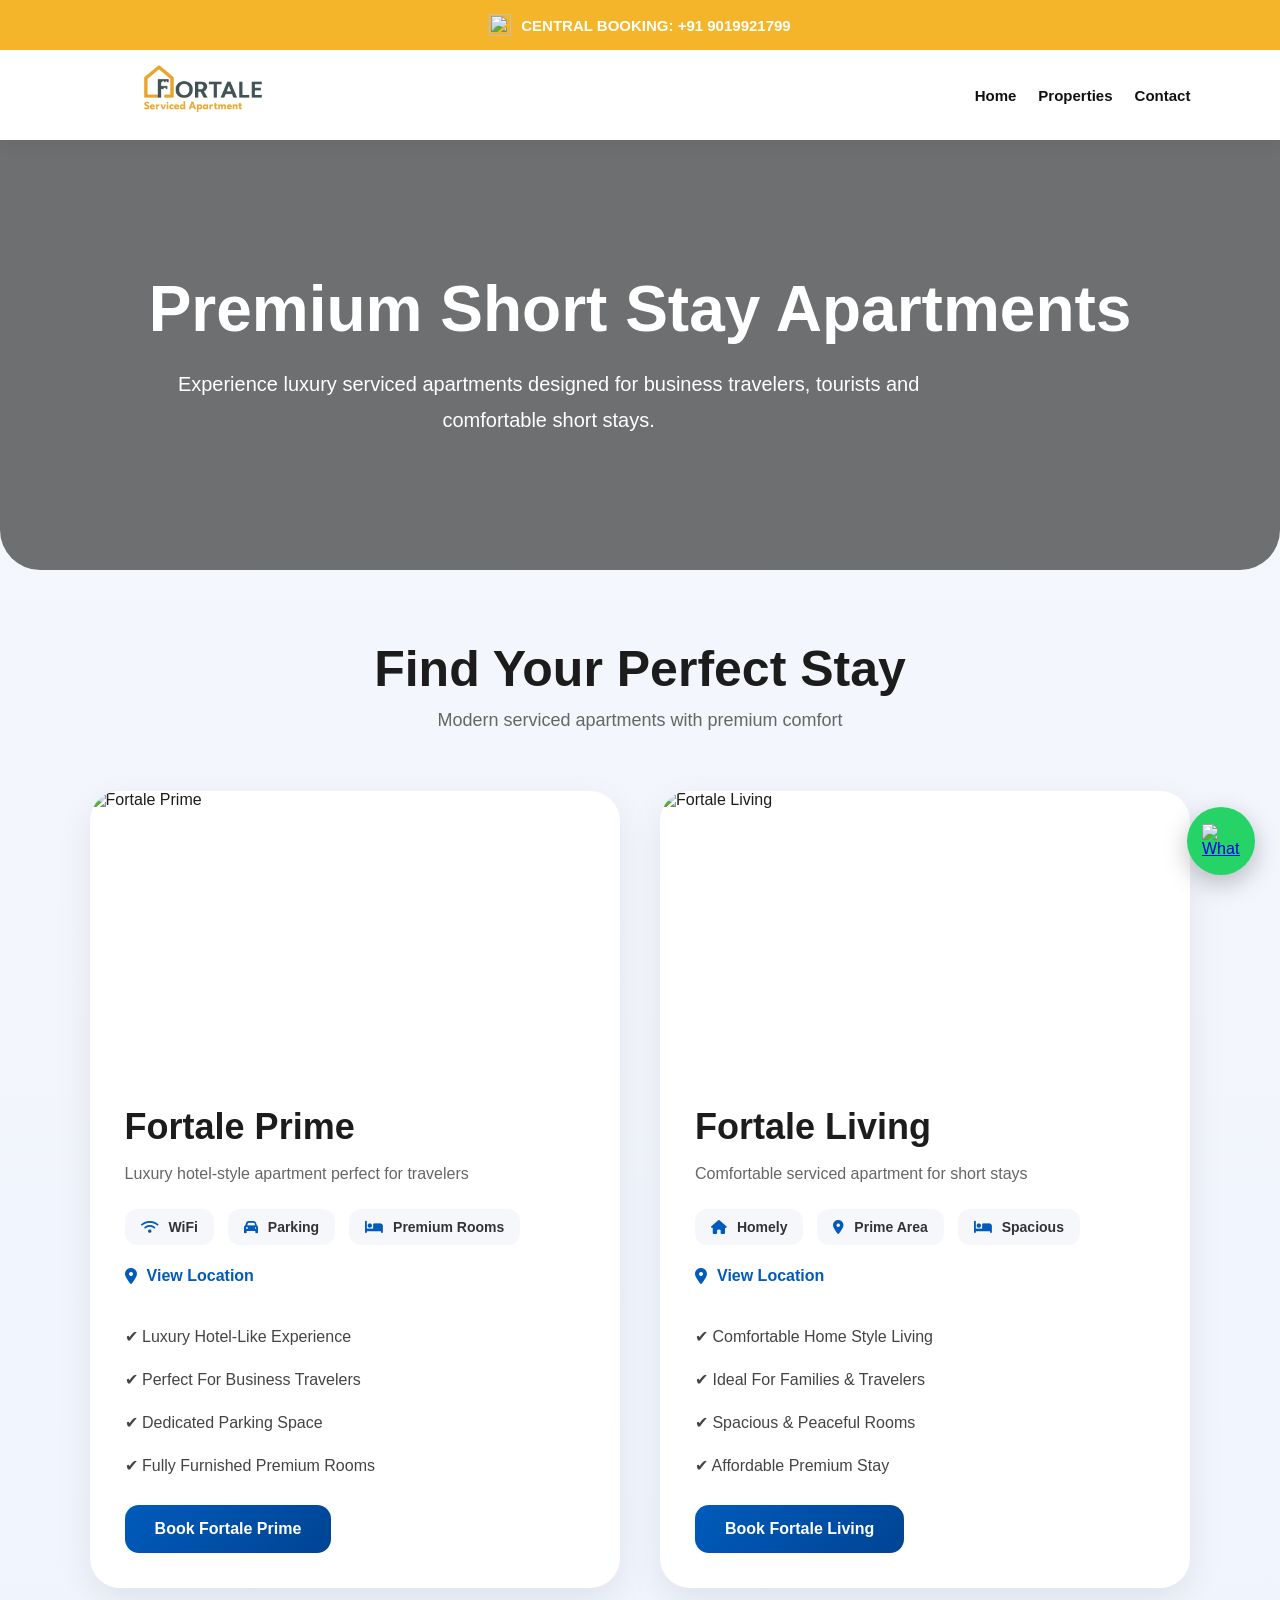
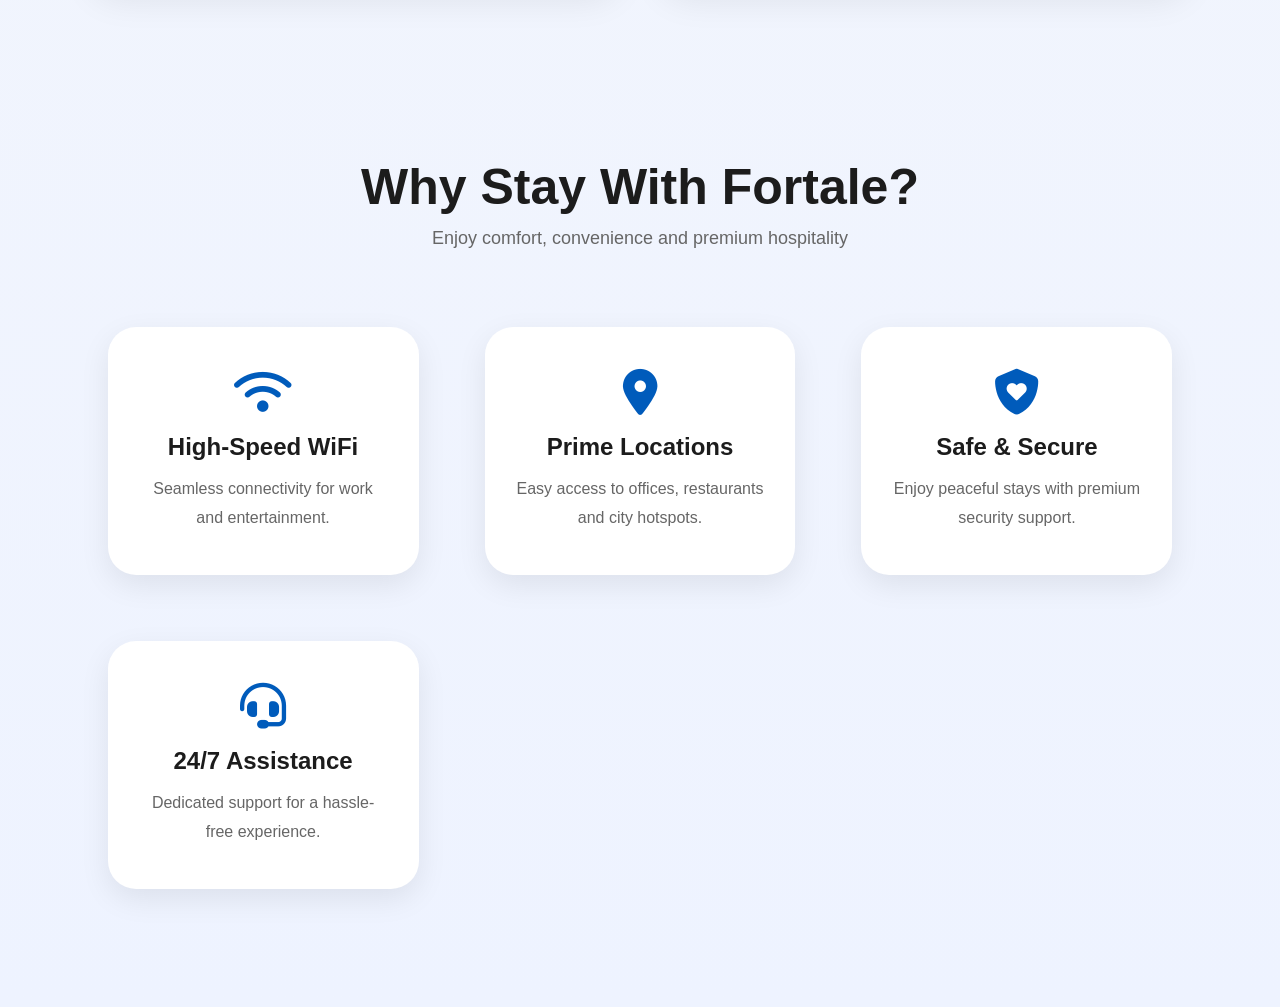
==== shortstay.html @ ef76b2bb "Add files via upload" ====
<!DOCTYPE html>
<html lang="en">

<head>

  <meta charset="UTF-8">

  <meta name="viewport" content="width=device-width, initial-scale=1.0">

  <title>Short Stay | Fortale</title>

  <link rel="stylesheet" href="style.css?v=1000">

  <!-- Font Awesome -->
  <link rel="stylesheet"
    href="https://cdnjs.cloudflare.com/ajax/libs/font-awesome/6.5.1/css/all.min.css">

</head>

<body>

  <!-- TOPBAR -->

  <div class="topbar">

    <a href="https://wa.me/919019921799"
      target="_blank"
      class="whatsapp-link">

      <img
        src="https://upload.wikimedia.org/wikipedia/commons/6/6b/WhatsApp.svg"
        class="whatsapp-logo">

      <span>CENTRAL BOOKING: +91 9019921799</span>

    </a>

  </div>

  <!-- NAVBAR -->

  <nav class="navbar">

    <img src="Fortale.png" class="logo">

    <div class="nav-links">

      <a href="index.html">Home</a>

      <a href="index.html#properties">Properties</a>

      <a href="index.html#contact">Contact</a>

    </div>

  </nav>

  <!-- HERO SECTION -->

  <section class="longstay-hero shortstay-hero">

    <div class="hero-overlay"></div>

    <div class="hero-content">

      <h1>Premium Short Stay Apartments</h1>

      <p>
        Experience luxury serviced apartments designed for
        business travelers, tourists and comfortable short stays.
      </p>

    </div>

  </section>

  <!-- STAY PAGE -->

  <section class="stay-page">

    <div class="section-title">

      <h2>Find Your Perfect Stay</h2>

      <p>Modern serviced apartments with premium comfort</p>

    </div>

    <div class="booking-grid">

      <!-- FORTALE PRIME -->

      <div class="booking-card">

        <div class="card-image">

          <img
            src="https://images.unsplash.com/photo-1505693416388-ac5ce068fe85?q=80&w=1200&auto=format&fit=crop"
            alt="Fortale Prime">

        </div>

        <div class="card-content">

          <h2>Fortale Prime</h2>

          <p class="card-subtitle">
            Luxury hotel-style apartment perfect for travelers
          </p>

          <div class="property-icons">

            <span><i class="fa-solid fa-wifi"></i> WiFi</span>

            <span><i class="fa-solid fa-car"></i> Parking</span>

            <span><i class="fa-solid fa-bed"></i> Premium Rooms</span>

          </div>

          <a href="https://maps.app.goo.gl/yj6FFEC5cQCaTTVe6"
            target="_blank"
            class="location-link">

            <i class="fa-solid fa-location-dot"></i>

            View Location

          </a>

          <ul class="feature-list">

            <li>✔ Luxury Hotel-Like Experience</li>

            <li>✔ Perfect For Business Travelers</li>

            <li>✔ Dedicated Parking Space</li>

            <li>✔ Fully Furnished Premium Rooms</li>

          </ul>

          <a href="https://tinyurl.com/pxerwtt9"
            target="_blank"
            class="book-btn">

            Book Fortale Prime

          </a>

        </div>

      </div>

      <!-- FORTALE LIVING -->

      <div class="booking-card">

        <div class="card-image">

          <img
            src="https://images.unsplash.com/photo-1494526585095-c41746248156?q=80&w=1200&auto=format&fit=crop"
            alt="Fortale Living">

        </div>

        <div class="card-content">

          <h2>Fortale Living</h2>

          <p class="card-subtitle">
            Comfortable serviced apartment for short stays
          </p>

          <div class="property-icons">

            <span><i class="fa-solid fa-house"></i> Homely</span>

            <span><i class="fa-solid fa-location-dot"></i> Prime Area</span>

            <span><i class="fa-solid fa-bed"></i> Spacious</span>

          </div>

          <a href="https://maps.app.goo.gl/A3HKfPUp4jSN3Z3t7"
            target="_blank"
            class="location-link">

            <i class="fa-solid fa-location-dot"></i>

            View Location

          </a>

          <ul class="feature-list">

            <li>✔ Comfortable Home Style Living</li>

            <li>✔ Ideal For Families & Travelers</li>

            <li>✔ Spacious & Peaceful Rooms</li>

            <li>✔ Affordable Premium Stay</li>

          </ul>

          <a href="https://shorturl.at/ClvPi"
            target="_blank"
            class="book-btn">

            Book Fortale Living

          </a>

        </div>

      </div>

    </div>

  </section>

  <!-- WHY CHOOSE -->

  <section class="why-section">

    <div class="section-title">

      <h2>Why Stay With Fortale?</h2>

      <p>Enjoy comfort, convenience and premium hospitality</p>

    </div>

    <div class="why-grid">

      <div class="why-box">

        <i class="fa-solid fa-wifi"></i>

        <h3>High-Speed WiFi</h3>

        <p>Seamless connectivity for work and entertainment.</p>

      </div>

      <div class="why-box">

        <i class="fa-solid fa-location-dot"></i>

        <h3>Prime Locations</h3>

        <p>Easy access to offices, restaurants and city hotspots.</p>

      </div>

      <div class="why-box">

        <i class="fa-solid fa-shield-heart"></i>

        <h3>Safe & Secure</h3>

        <p>Enjoy peaceful stays with premium security support.</p>

      </div>

      <div class="why-box">

        <i class="fa-solid fa-headset"></i>

        <h3>24/7 Assistance</h3>

        <p>Dedicated support for a hassle-free experience.</p>

      </div>

    </div>

  </section>

  <!-- FLOATING WHATSAPP -->

  <a href="https://wa.me/919019921799"
    class="floating-whatsapp"
    target="_blank">

    <img
      src="https://upload.wikimedia.org/wikipedia/commons/6/6b/WhatsApp.svg"
      alt="WhatsApp">

  </a>

</body>

</html>
---- style.css ----
*{
  margin:0;
  padding:0;
  box-sizing:border-box;
  font-family:'Poppins',sans-serif;
}

html{
  scroll-behavior:smooth;
  -webkit-text-size-adjust:100%;
}

body{
  background:linear-gradient(to bottom,#f5f7fb,#eef3ff);
  overflow-x:hidden;
  color:#1c1c1c;
  padding-top:140px;
}

/* TOPBAR */

.topbar{
  position:fixed;
  top:0;
  left:0;
  width:100%;
  height:50px;
  background:#f4b52a;
  display:flex;
  justify-content:center;
  align-items:center;
  padding:0 20px;
  z-index:1100;
}

.whatsapp-link{
  display:flex;
  align-items:center;
  gap:10px;
  text-decoration:none;
  color:white;
  font-weight:600;
  font-size:15px;
}

.whatsapp-logo{
  width:22px;
  height:22px;
}

/* NAVBAR */

.navbar{
  width:100%;
  height:90px;
  display:flex;
  justify-content:space-between;
  align-items:center;
  padding:0 7%;
  position:fixed;
  top:50px;
  left:0;
  background:rgba(255,255,255,0.96);
  backdrop-filter:blur(14px);
  z-index:1000;
  box-shadow:0 4px 18px rgba(0,0,0,0.06);
}

.logo{
  width:240px;
  height:auto;
}

.nav-links{
  display:flex;
  align-items:center;
  gap:22px;
  flex-wrap:wrap;
}

.nav-links a{
  text-decoration:none;
  color:#111;
  font-size:15px;
  font-weight:600;
  transition:0.3s ease;
  position:relative;
}

.nav-links a::after{
  content:'';
  position:absolute;
  bottom:-6px;
  left:0;
  width:0;
  height:2px;
  background:#f4b52a;
  transition:0.3s ease;
}

.nav-links a:hover::after{
  width:100%;
}

.nav-links a:hover{
  color:#f4b52a;
}

/* HERO */

.hero{
  padding:50px 9% 40px;
}

.stay-section{
  display:flex;
  justify-content:center;
  align-items:center;
  gap:65px;
  max-width:1250px;
  margin:40px auto 0;
}

.stay-card{
  width:100%;
  max-width:500px;
  min-height:300px;
  padding:38px;
  border-radius:32px;
  color:white;
  position:relative;
  overflow:hidden;
  box-shadow:0 12px 35px rgba(0,0,0,0.12);
  transition:0.4s ease;
}

.stay-card:hover{
  transform:translateY(-10px) scale(1.02);
  box-shadow:0 20px 50px rgba(0,0,0,0.18);
}

.orange{
  background:linear-gradient(135deg,#f4b52a,#e09b00);
}

.yellow{
  background:linear-gradient(135deg,#005bbb,#003d80);
}

.stay-card::before{
  content:'';
  position:absolute;
  width:260px;
  height:260px;
  border-radius:50%;
  background:rgba(255,255,255,0.10);
  top:-80px;
  right:-80px;
}

.stay-card h2{
  font-size:50px;
  margin-bottom:24px;
  font-weight:700;
  line-height:1;
  position:relative;
  z-index:2;
}

.stay-card p{
  font-size:17px;
  line-height:1.9;
  margin:10px 0;
  position:relative;
  z-index:2;
}

.stay-btn{
  display:inline-block;
  margin-top:26px;
  background:white;
  color:#005bbb;
  padding:15px 28px;
  border-radius:14px;
  text-decoration:none;
  font-size:16px;
  font-weight:700;
  transition:0.3s ease;
  position:relative;
  z-index:2;
}

.stay-btn:hover{
  transform:translateY(-4px);
  box-shadow:0 10px 25px rgba(0,0,0,0.18);
}

/* HERO BANNERS */

.longstay-hero{
  height:430px;
  background:url('https://images.unsplash.com/photo-1522708323590-d24dbb6b0267?q=80&w=1600&auto=format&fit=crop');
  background-size:cover;
  background-position:center;
  position:relative;
  display:flex;
  align-items:center;
  justify-content:center;
  border-radius:0 0 40px 40px;
  overflow:hidden;
}

.shortstay-hero{
  background:url('https://images.unsplash.com/photo-1502672260266-1c1ef2d93688?q=80&w=1600&auto=format&fit=crop');
  background-size:cover;
  background-position:center;
}

.hero-overlay{
  position:absolute;
  inset:0;
  background:rgba(0,0,0,0.55);
}

.hero-content{
  position:relative;
  z-index:2;
  text-align:center;
  color:white;
  padding:20px;
}

.hero-content h1{
  font-size:64px;
  margin-bottom:20px;
  font-weight:700;
}

.hero-content p{
  font-size:20px;
  max-width:800px;
  line-height:1.8;
}

/* SECTIONS */

.properties,
.features-section,
.developers-section,
.contact,
.why-section,
.stay-page{
  padding:70px 7% 100px;
}

.properties{
  padding-top:10px;
}

.section-title{
  text-align:center;
  margin-bottom:60px;
}

.section-title h2{
  font-size:50px;
  margin-bottom:12px;
}

.section-title p{
  color:#666;
  font-size:18px;
}

/* GRIDS */

.property-grid,
.feature-grid,
.contact-grid,
.why-grid,
.amenities-grid{
  display:grid;
  grid-template-columns:repeat(auto-fit,minmax(260px,1fr));
  gap:50px;
  padding:10px;
}

/* COMMON CARDS */

.property-card,
.feature-box,
.contact-card,
.why-box,
.amenity-box{
  background:white;
  border-radius:28px;
  overflow:hidden;
  box-shadow:0 10px 30px rgba(0,0,0,0.08);
  transition:0.4s ease;
}

.property-card:hover,
.feature-box:hover,
.contact-card:hover,
.why-box:hover,
.amenity-box:hover{
  transform:translateY(-10px);
  box-shadow:0 18px 45px rgba(0,0,0,0.14);
}

/* PROPERTY */

.property-card img{
  width:100%;
  height:240px;
  object-fit:cover;
}

.property-content{
  padding:28px;
}

.property-content h3{
  font-size:28px;
  margin-bottom:12px;
}

.price{
  color:#005bbb;
  font-weight:700;
  margin:14px 0;
  font-size:21px;
}

/* FEATURES */

.feature-box,
.why-box,
.amenity-box{
  padding:42px 32px;
  text-align:center;
  margin:8px;
}

.feature-icon,
.why-box i,
.amenity-icon{
  font-size:46px;
  color:#005bbb;
  margin-bottom:18px;
}

.feature-box h3,
.why-box h3,
.amenity-box h3{
  font-size:24px;
  margin-bottom:14px;
}

.feature-box p,
.why-box p,
.amenity-box p{
  color:#666;
  line-height:1.8;
  font-size:16px;
}

/* BOOKING GRID */

.booking-grid{
  display:grid;
  grid-template-columns:repeat(auto-fit,minmax(420px,1fr));
  gap:40px;
}

.booking-card{
  background:white;
  border-radius:30px;
  overflow:hidden;
  box-shadow:0 12px 35px rgba(0,0,0,0.08);
  transition:0.4s ease;
}

.booking-card:hover{
  transform:translateY(-12px);
  box-shadow:0 20px 45px rgba(0,0,0,0.15);
}

.card-image{
  height:280px;
  overflow:hidden;
}

.card-image img{
  width:100%;
  height:100%;
  object-fit:cover;
  transition:0.5s ease;
}

.booking-card:hover .card-image img{
  transform:scale(1.08);
}

.card-content{
  padding:35px;
}

.card-content h2{
  font-size:36px;
  margin-bottom:12px;
}

.card-subtitle{
  color:#666;
  line-height:1.7;
  margin-bottom:22px;
  font-size:16px;
}

.property-icons{
  display:flex;
  gap:14px;
  flex-wrap:wrap;
  margin-bottom:22px;
}

.property-icons span{
  background:#f5f7fb;
  padding:10px 16px;
  border-radius:12px;
  font-size:14px;
  font-weight:600;
  color:#333;
}

.property-icons i{
  color:#005bbb;
  margin-right:6px;
}

/* LOCATION */

.location-link{
  display:inline-flex;
  align-items:center;
  gap:10px;
  text-decoration:none;
  color:#005bbb;
  font-weight:600;
  margin-bottom:24px;
  transition:0.3s ease;
}

.location-link:hover{
  color:#f4b52a;
}

/* FEATURE LIST */

.feature-list{
  list-style:none;
  margin-bottom:25px;
}

.feature-list li{
  margin:14px 0;
  line-height:1.8;
  color:#444;
  font-size:16px;
}

/* BUTTON */

.book-btn{
  display:inline-block;
  background:linear-gradient(135deg,#005bbb,#004494);
  color:white;
  padding:15px 30px;
  border-radius:14px;
  text-decoration:none;
  font-weight:600;
  transition:0.3s ease;
}

.book-btn:hover{
  transform:translateY(-3px);
  box-shadow:0 10px 25px rgba(0,91,187,0.3);
}

/* DEVELOPERS */

.developers-section{
  background:#f3f5fa;
  text-align:center;
}

.developers-top-text{
  color:#2453ff;
  font-size:15px;
  letter-spacing:4px;
  margin-bottom:25px;
  font-weight:600;
}

.developers-heading h2{
  font-size:58px;
  line-height:1.15;
  margin-bottom:25px;
}

.developers-heading p{
  max-width:1000px;
  margin:auto;
  margin-bottom:60px;
  color:#555;
  line-height:1.8;
  font-size:18px;
}

.developers-grid{
  display:grid;
  grid-template-columns:repeat(4,1fr);
  gap:28px;
}

.developer-card{
  background:white;
  padding:30px 24px;
  border-radius:24px;
  box-shadow:0 8px 25px rgba(0,0,0,0.08);
  transition:0.35s ease;
}

.developer-card:hover{
  transform:translateY(-8px);
}

.developer-card h3{
  font-size:23px;
  margin-bottom:14px;
}

.developer-card p{
  color:#666;
  line-height:1.8;
}

/* CONTACT */

.contact-card{
  text-align:center;
  text-decoration:none;
  color:#111;
  padding:35px 28px;
}

.contact-icon{
  font-size:46px;
  margin-bottom:18px;
}

.contact-card h3{
  font-size:24px;
}

/* FOOTER */

footer{
  background:#005bbb;
  color:white;
  text-align:center;
  padding:24px;
  font-size:15px;
}

/* FLOATING WHATSAPP */

.floating-whatsapp{
  position:fixed;
  bottom:25px;
  right:25px;
  width:68px;
  height:68px;
  background:#25D366;
  border-radius:50%;
  display:flex;
  justify-content:center;
  align-items:center;
  box-shadow:0 8px 25px rgba(0,0,0,0.25);
  z-index:999;
  transition:0.3s ease;
}

.floating-whatsapp img{
  width:38px;
}

.floating-whatsapp:hover{
  transform:scale(1.1);
}

/* MOBILE */

@media(max-width:768px){

  body{
    padding-top:170px;
  }

  .navbar{
    flex-direction:column;
    gap:20px;
    text-align:center;
    height:auto;
    padding:20px;
  }

  .logo{
    width:190px;
  }

  .nav-links{
    justify-content:center;
    gap:14px;
  }

  .nav-links a{
    font-size:13px;
  }

  .hero{
    padding:30px 20px 70px;
  }

  .stay-section{
    flex-direction:column;
    gap:26px;
  }

  .stay-card{
    max-width:100%;
    min-height:auto;
    padding:34px 28px;
  }

  .stay-card h2{
    font-size:40px;
  }

  .section-title h2{
    font-size:36px;
  }

  .longstay-hero{
    height:340px;
  }

  .hero-content h1{
    font-size:38px;
    line-height:1.3;
  }

  .hero-content p{
    font-size:16px;
  }

  .booking-grid,
  .developers-grid{
    grid-template-columns:1fr;
  }

  .card-image{
    height:220px;
  }

  .card-content{
    padding:28px;
  }

  .card-content h2{
    font-size:30px;
  }

  .floating-whatsapp{
    width:58px;
    height:58px;
    right:20px;
    bottom:20px;
  }

  .floating-whatsapp img{
    width:32px;
  }

}
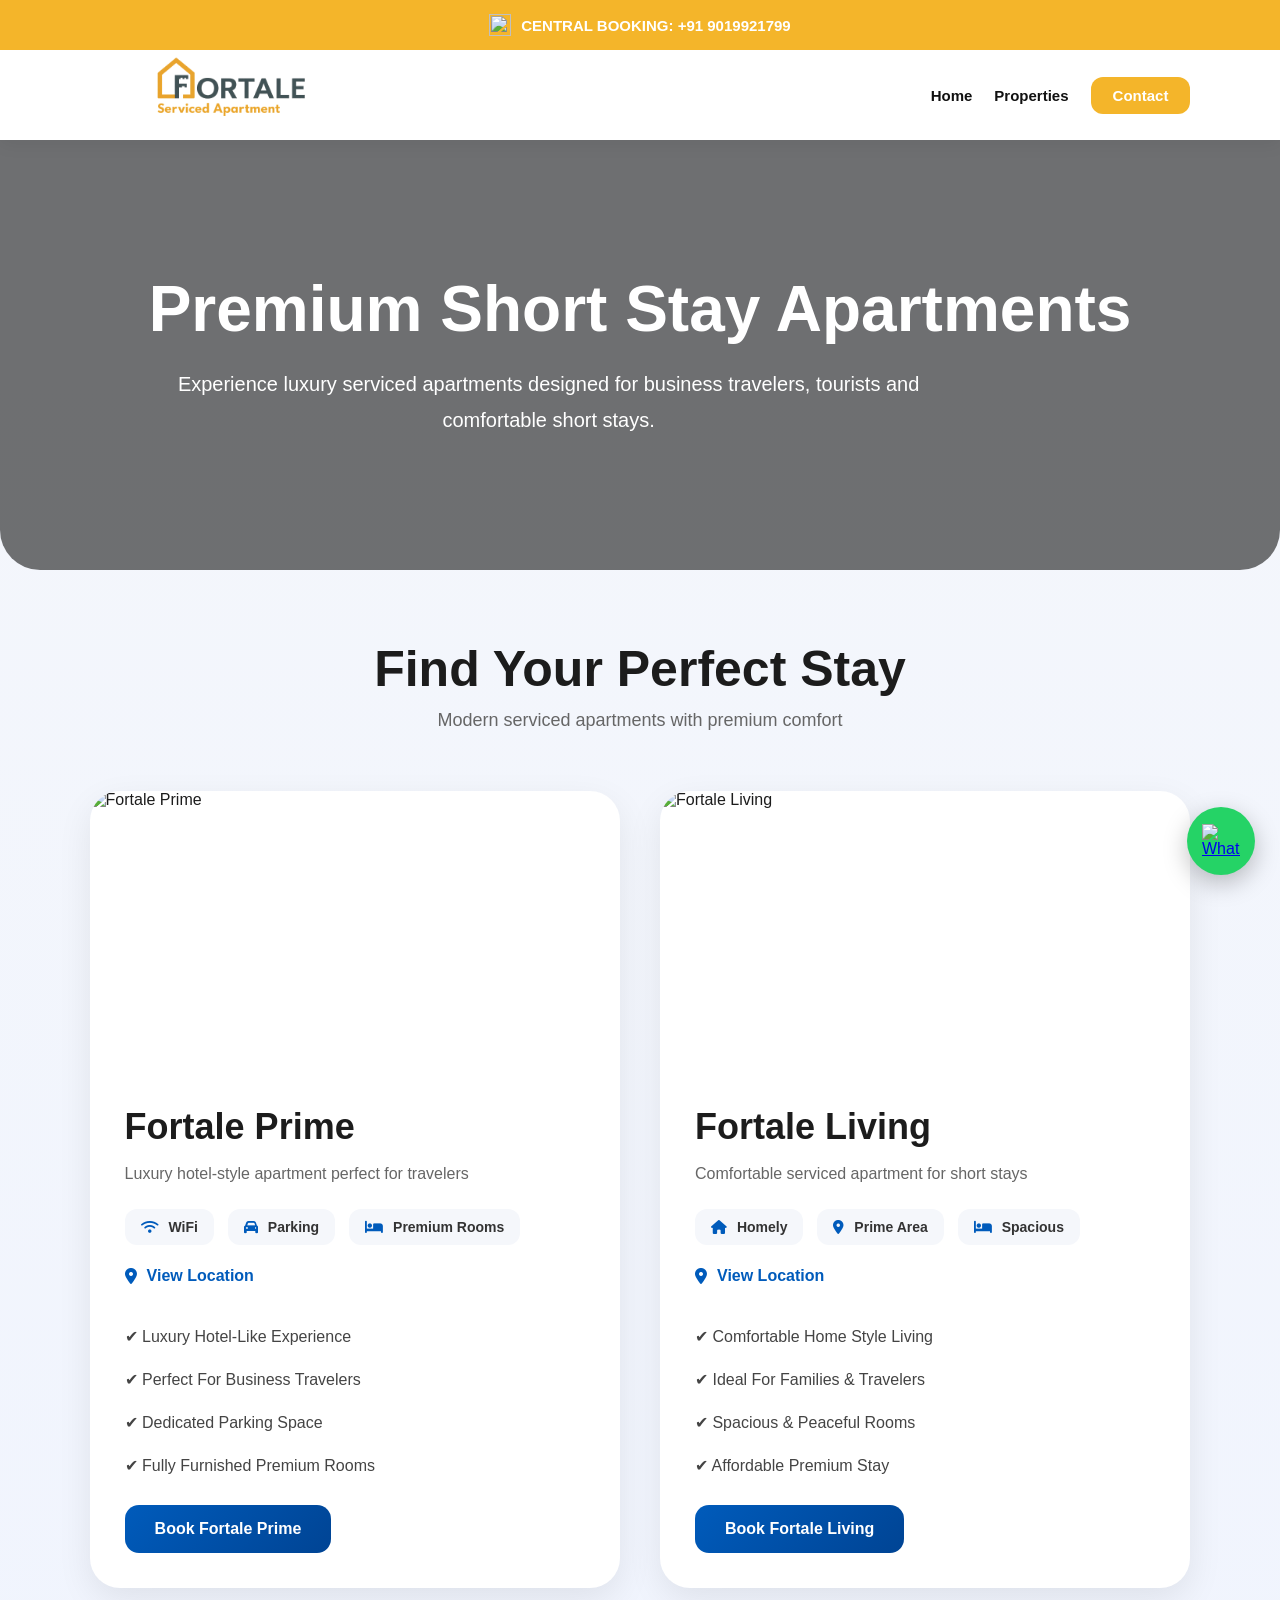
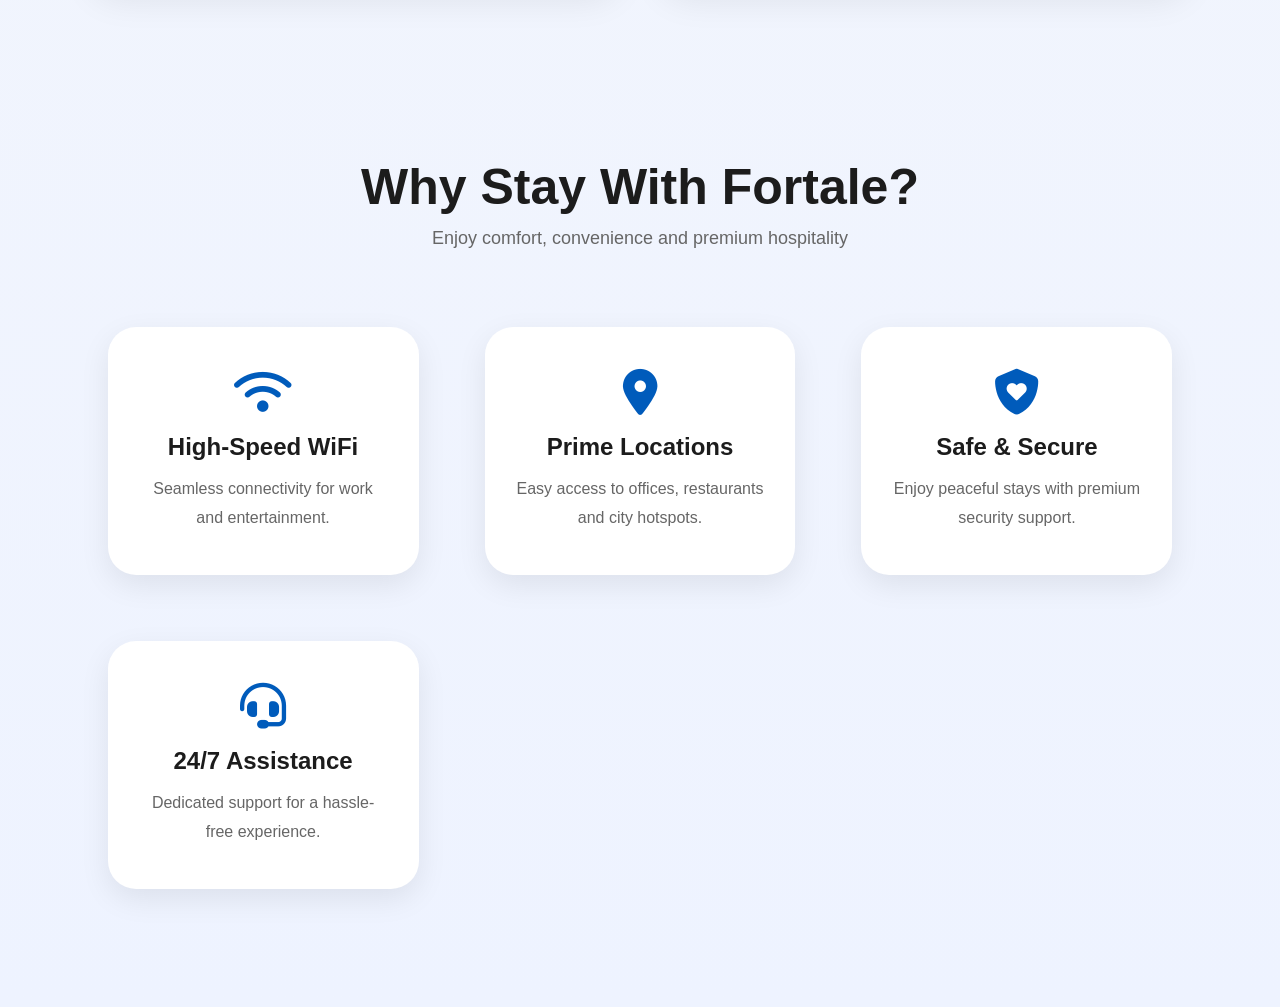
==== commit ea91e33b: "Update shortstay.html" ====
--- a/shortstay.html
+++ b/shortstay.html
@@ -182,7 +182,7 @@
 
           </div>
 
-          <a href="https://maps.app.goo.gl/A3HKfPUp4jSN3Z3t7"
+          <a href="https://maps.app.goo.gl/AzvtwzFwG3CUbEDN6"
             target="_blank"
             class="location-link">
 
@@ -292,4 +292,4 @@
 
 </body>
 
-</html>+</html>
--- a/style.css
+++ b/style.css
@@ -67,7 +67,7 @@
 }
 
 .logo{
-  width:240px;
+  width:300px;
   height:auto;
 }
 
@@ -104,6 +104,26 @@
 
 .nav-links a:hover{
   color:#f4b52a;
+}
+
+/* CONTACT BUTTON */
+
+.nav-links a:last-child{
+  background:#f4b52a;
+  color:white !important;
+  padding:10px 22px;
+  border-radius:12px;
+  transition:0.3s ease;
+}
+
+.nav-links a:last-child::after{
+  display:none;
+}
+
+.nav-links a:last-child:hover{
+  transform:translateY(-2px);
+  box-shadow:0 8px 18px rgba(244,181,42,0.35);
+  color:white !important;
 }
 
 /* HERO */
@@ -590,6 +610,7 @@
   box-shadow:0 8px 25px rgba(0,0,0,0.25);
   z-index:999;
   transition:0.3s ease;
+  animation:whatsappFloat 2.5s infinite ease-in-out;
 }
 
 .floating-whatsapp img{
@@ -598,6 +619,22 @@
 
 .floating-whatsapp:hover{
   transform:scale(1.1);
+}
+
+@keyframes whatsappFloat{
+
+  0%{
+    transform:translateY(0px);
+  }
+
+  50%{
+    transform:translateY(-8px);
+  }
+
+  100%{
+    transform:translateY(0px);
+  }
+
 }
 
 /* MOBILE */
@@ -693,4 +730,4 @@
     width:32px;
   }
 
-}+}
